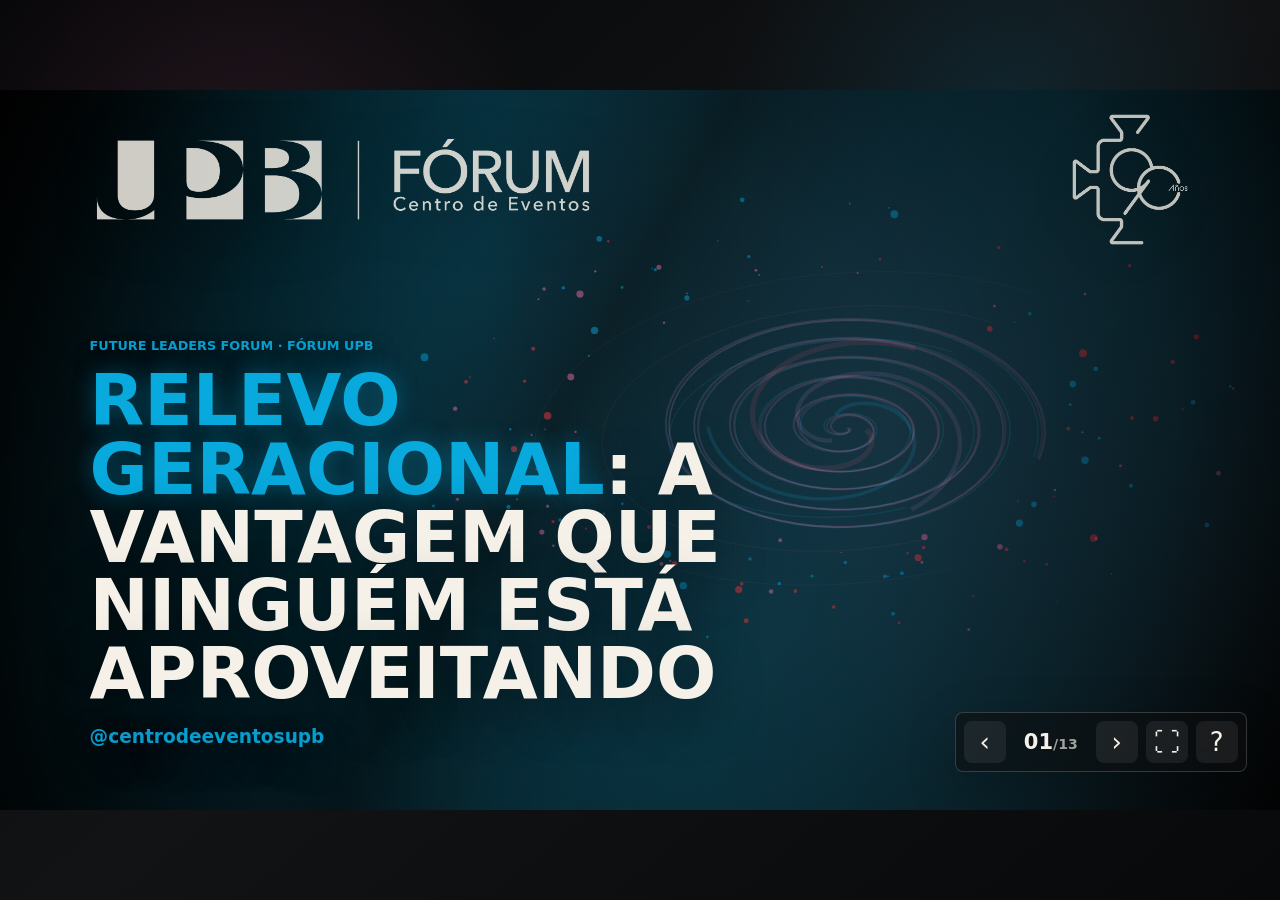
==== index.html @ d28a2081 "Commit inicial" ====
<!doctype html>
<html lang="es">
  <head>
    <meta charset="utf-8" />
    <meta name="viewport" content="width=device-width, initial-scale=1" />
    <title>Fórum UPB | Relevo generacional</title>
    <link rel="stylesheet" href="./styles.css?v=portable-4" />
  </head>
  <body>
    <main class="stage-shell" aria-label="Experiencia TED Talk Fórum UPB">
      <section class="stage" id="stage">
        <canvas id="visual-canvas" aria-hidden="true"></canvas>

        <div class="grain" aria-hidden="true"></div>
        <div class="vignette" aria-hidden="true"></div>

        <div class="brand-lockup" aria-label="UPB Forum y 90 años">
          <img class="brand-logo brand-logo-forum" src="./assets/brand-forum.png" alt="UPB Fórum Centro de Eventos" />
          <span class="brand-divider" aria-hidden="true"></span>
          <img class="brand-logo brand-logo-90" src="./assets/brand-90.png" alt="90 años" />
        </div>

        <section class="copy-layer" aria-live="polite">
          <p class="eyebrow" id="moment-kicker">Future Leaders Forum · Fórum UPB</p>
          <h1 id="moment-title"></h1>
          <p class="subtitle" id="moment-subtitle"></p>
        </section>

        <figure class="moment-asset" id="moment-asset" aria-hidden="true">
          <img id="moment-image" alt="" />
        </figure>

        <aside class="qr-layer" id="qr-layer" aria-label="Enlaces de cierre">
          <a class="qr-block" id="qr-memory-link" href="#" target="_blank" rel="noopener noreferrer">
            <div class="qr-code" id="qr-memory" aria-hidden="true"></div>
            <span id="qr-memory-label">Memorias</span>
          </a>
          <a class="qr-block" id="qr-social-link" href="#" target="_blank" rel="noopener noreferrer">
            <div class="qr-code" id="qr-social" aria-hidden="true"></div>
            <span id="qr-social-label">@centrodeeventosupb</span>
          </a>
        </aside>

        <nav class="operator-ui" id="operator-ui" aria-label="Controles de operacion">
          <button class="icon-button" id="prev-button" type="button" aria-label="Momento anterior" title="Anterior">
            <span aria-hidden="true">‹</span>
          </button>
          <div class="counter" aria-label="Momento actual">
            <span id="moment-number">01</span>
            <span>/</span>
            <span id="moment-total">13</span>
          </div>
          <button class="icon-button" id="next-button" type="button" aria-label="Siguiente momento" title="Siguiente">
            <span aria-hidden="true">›</span>
          </button>
          <button class="icon-button" id="fullscreen-button" type="button" aria-label="Pantalla completa" title="Pantalla completa">
            <span aria-hidden="true">⛶</span>
          </button>
          <button class="icon-button" id="help-button" type="button" aria-label="Mostrar ayuda" title="Ayuda">
            <span aria-hidden="true">?</span>
          </button>
        </nav>

        <div class="help-panel" id="help-panel">
          <span>Espacio / → avanzar</span>
          <span>← volver</span>
          <span>F fullscreen</span>
          <span>H ayuda</span>
          <span>R reiniciar</span>
          <div class="mobile-counter" aria-label="Momento actual en móvil">
            <span id="mobile-moment-number">01</span>
            <span>/</span>
            <span id="mobile-moment-total">13</span>
          </div>
          <button class="mobile-action-button" id="reset-button" type="button" aria-label="Reiniciar experiencia">Reiniciar</button>
          <button class="mobile-action-button" id="end-button" type="button" aria-label="Ir al cierre">Final</button>
          <button class="mobile-action-button" id="mobile-fullscreen-button" type="button" aria-label="Pantalla completa">Fullscreen</button>
          <div class="language-switch" aria-label="Idioma">
            <button type="button" data-language="es">ES</button>
            <button type="button" data-language="pt">PT</button>
          </div>
        </div>
      </section>
    </main>

    <script src="./config.js?v=portable-4"></script>
    <script src="./moments.js?v=portable-4"></script>
    <script src="./visualSystem.js?v=portable-4"></script>
    <script src="./main.js?v=portable-4"></script>
  </body>
</html>
---- styles.css ----
@font-face {
  font-family: "Forum Inter";
  font-style: normal;
  font-weight: 500 800;
  font-display: swap;
  src: url("./assets/fonts/Inter-Latin.woff2") format("woff2");
}

:root {
  color-scheme: dark;
  --ink: #f6f1e8;
  --muted: rgba(246, 241, 232, 0.64);
  --quiet: rgba(246, 241, 232, 0.38);
  --panel: rgba(13, 15, 17, 0.58);
  --stroke: rgba(246, 241, 232, 0.18);
  --shadow: rgba(0, 0, 0, 0.48);
  --accent: #08a9dd;
  --accent-2: #f7353f;
  --accent-3: #e96daa;
  font-family:
    "Forum Inter", Inter, ui-sans-serif, system-ui, -apple-system, BlinkMacSystemFont, "Segoe UI",
    sans-serif;
  text-rendering: optimizeLegibility;
}

* {
  box-sizing: border-box;
}

html,
body {
  width: 100%;
  min-height: 100%;
  margin: 0;
  overflow: hidden;
  background: #060707;
}

button {
  font: inherit;
}

.stage-shell {
  display: grid;
  width: 100vw;
  height: 100svh;
  place-items: center;
  background:
    radial-gradient(circle at 18% 18%, rgba(233, 109, 170, 0.11), transparent 24%),
    radial-gradient(circle at 78% 12%, rgba(8, 169, 221, 0.12), transparent 22%),
    linear-gradient(140deg, #050607, #121315 48%, #07090a);
}

.stage {
  position: relative;
  width: min(100vw, calc(100svh * 16 / 9));
  height: min(100svh, calc(100vw * 9 / 16));
  overflow: hidden;
  background: #070808;
  isolation: isolate;
}

#visual-canvas {
  position: absolute;
  inset: 0;
  z-index: 0;
  width: 100%;
  height: 100%;
}

.stage.has-background-asset #visual-canvas {
  z-index: 2;
  opacity: 0.74;
  mix-blend-mode: screen;
}

.grain {
  position: absolute;
  inset: 0;
  z-index: 1;
  pointer-events: none;
  background-image:
    linear-gradient(rgba(255, 255, 255, 0.035) 1px, transparent 1px),
    linear-gradient(90deg, rgba(255, 255, 255, 0.025) 1px, transparent 1px);
  background-size: 3px 3px, 5px 5px;
  mix-blend-mode: soft-light;
  opacity: 0.42;
}

.stage.has-background-asset .grain {
  z-index: 3;
  opacity: 0.18;
}

.vignette {
  position: absolute;
  inset: 0;
  z-index: 2;
  pointer-events: none;
  background:
    radial-gradient(circle at 50% 48%, transparent 34%, rgba(0, 0, 0, 0.28) 72%, rgba(0, 0, 0, 0.76)),
    linear-gradient(90deg, rgba(0, 0, 0, 0.64), transparent 38%, rgba(0, 0, 0, 0.26));
}

.stage.has-background-asset .vignette {
  z-index: 3;
  background:
    radial-gradient(circle at 64% 44%, transparent 20%, rgba(0, 0, 0, 0.1) 56%, rgba(0, 0, 0, 0.46)),
    linear-gradient(90deg, rgba(0, 0, 0, 0.66), transparent 48%, rgba(0, 0, 0, 0.12));
}

.copy-layer {
  position: absolute;
  z-index: 3;
  left: clamp(36px, 7vw, 108px);
  bottom: clamp(72px, 12vh, 136px);
  width: min(76%, 1040px);
  color: var(--ink);
  text-shadow: 0 16px 52px var(--shadow);
  transition:
    opacity 260ms ease;
}

.copy-layer.is-changing {
  opacity: 0;
}

.stage.is-title-moment .copy-layer {
  bottom: clamp(36px, 6.2vh, 64px);
  width: min(68%, 900px);
}

.stage.is-title-moment .eyebrow {
  display: block;
  max-width: 100%;
  margin-bottom: clamp(12px, 1.6vh, 18px);
  color: rgba(8, 169, 221, 0.92);
  font-size: clamp(11px, 1vw, 15px);
}

.stage.is-title-moment h1 {
  max-width: 13.8ch;
  font-size: clamp(40px, 5.55vw, 92px);
  line-height: 0.96;
}

.stage.is-title-moment .subtitle {
  display: block;
  margin-top: clamp(14px, 2vh, 22px);
  color: rgba(8, 169, 221, 0.92);
  font-size: clamp(15px, 1.45vw, 22px);
  font-weight: 760;
}

.eyebrow {
  margin: 0 0 18px;
  color: var(--accent);
  font-size: clamp(12px, 1.15vw, 17px);
  font-weight: 750;
  letter-spacing: 0;
  text-transform: uppercase;
}

h1 {
  max-width: 13.6ch;
  margin: 0;
  color: var(--ink);
  font-size: clamp(42px, 6.5vw, 116px);
  font-weight: 790;
  line-height: 0.94;
  letter-spacing: 0;
  text-wrap: balance;
}

.title-highlight {
  color: var(--highlight-color);
  text-shadow: 0 0 22px var(--highlight-glow);
}

.title-highlight--cyan {
  --highlight-color: #08a9dd;
  --highlight-glow: rgba(8, 169, 221, 0.36);
}

.title-highlight--red {
  --highlight-color: #f7353f;
  --highlight-glow: rgba(247, 53, 63, 0.34);
}

.title-highlight--magenta {
  --highlight-color: #e96daa;
  --highlight-glow: rgba(233, 109, 170, 0.34);
}

.copy-layer.is-long h1 {
  max-width: 16.8ch;
  font-size: clamp(36px, 5.2vw, 92px);
  line-height: 0.98;
}

.copy-layer.is-very-long h1 {
  max-width: 19.4ch;
  font-size: clamp(32px, 4.35vw, 74px);
  line-height: 1.02;
}

.copy-layer.has-asset {
  width: min(48%, 620px);
}

.copy-layer.has-asset h1 {
  max-width: 10.8ch;
  font-size: clamp(42px, 5.8vw, 92px);
}

.copy-layer.has-background-asset {
  z-index: 4;
  width: min(62%, 800px);
}

.copy-layer.has-background-asset h1 {
  max-width: 12.8ch;
  font-size: clamp(48px, 6.2vw, 104px);
}

.copy-layer.has-background-asset.is-long h1,
.copy-layer.has-background-asset.is-very-long h1 {
  max-width: 18.6ch;
  font-size: clamp(34px, 4.55vw, 72px);
  line-height: 1.02;
}

.stage[data-moment="nuevas-rutas"] .copy-layer.has-background-asset h1 {
  max-width: 18.8ch;
  font-size: clamp(34px, 4.45vw, 68px);
  line-height: 1.03;
}

.copy-layer.is-qr {
  width: min(44%, 560px);
}

.copy-layer.is-qr h1 {
  max-width: 10.2ch;
  font-size: clamp(42px, 4.8vw, 76px);
  line-height: 0.98;
}

.copy-layer.is-qr h1 a {
  color: inherit;
  text-decoration: none;
}

.subtitle {
  max-width: 760px;
  min-height: 1.5em;
  margin: 22px 0 0;
  color: var(--muted);
  font-size: clamp(16px, 1.7vw, 27px);
  font-weight: 520;
  line-height: 1.22;
}

.subtitle:empty {
  display: none;
}

.brand-lockup {
  position: absolute;
  top: clamp(14px, 2.4vh, 28px);
  left: clamp(36px, 7vw, 108px);
  right: clamp(36px, 7vw, 108px);
  z-index: 4;
  display: flex;
  align-items: center;
  justify-content: space-between;
  gap: clamp(18px, 3vw, 44px);
  width: auto;
  opacity: 0.66;
  pointer-events: none;
  transform: translateY(0);
  transition:
    opacity 700ms ease,
    transform 900ms cubic-bezier(0.2, 0.9, 0.2, 1);
}

.stage.is-title-moment .brand-lockup {
  opacity: 0.84;
  transform: translateY(0);
}

.stage.is-closing-moment .brand-lockup {
  opacity: 0.8;
}

.brand-logo {
  display: block;
  width: auto;
  height: auto;
  object-fit: contain;
  filter: drop-shadow(0 12px 32px rgba(0, 0, 0, 0.42));
}

.brand-logo-forum {
  max-width: min(31vw, 420px);
  max-height: clamp(46px, 8.6vh, 112px);
}

.brand-logo-90 {
  max-width: min(14vw, 184px);
  max-height: clamp(70px, 11.8vh, 128px);
  opacity: 0.92;
}

.stage.is-title-moment .brand-logo-forum,
.stage.is-closing-moment .brand-logo-forum {
  max-width: min(42vw, 560px);
  max-height: clamp(60px, 10.4vh, 136px);
}

.stage.is-title-moment .brand-logo-90,
.stage.is-closing-moment .brand-logo-90 {
  max-width: min(18vw, 244px);
  max-height: clamp(88px, 15vh, 168px);
}

.brand-divider {
  display: none;
  width: 1px;
  height: clamp(32px, 5.2vh, 56px);
  background: linear-gradient(180deg, transparent, rgba(246, 241, 232, 0.44), transparent);
}

.stage.is-closing-moment .brand-divider {
  height: clamp(32px, 5.2vh, 56px);
}

.moment-asset {
  position: absolute;
  z-index: 2;
  right: clamp(36px, 6vw, 98px);
  top: 50%;
  width: min(42vw, 560px);
  aspect-ratio: 16 / 9;
  margin: 0;
  border: 1px solid rgba(247, 247, 244, 0.14);
  border-radius: 8px;
  overflow: hidden;
  opacity: 0;
  transform: translateY(-50%) scale(0.992);
  box-shadow: 0 30px 90px rgba(0, 0, 0, 0.35);
  pointer-events: none;
  transition:
    opacity 360ms ease,
    transform 420ms ease;
}

.moment-asset::before,
.moment-asset::after {
  position: absolute;
  inset: 0;
  z-index: 1;
  content: "";
  pointer-events: none;
}

.moment-asset::before {
  background:
    linear-gradient(90deg, rgba(5, 6, 7, 0.7), transparent 38%),
    radial-gradient(circle at 75% 30%, rgba(8, 169, 221, 0.2), transparent 34%),
    radial-gradient(circle at 30% 75%, rgba(247, 53, 63, 0.16), transparent 28%);
  mix-blend-mode: multiply;
}

.moment-asset::after {
  border: 1px solid rgba(8, 169, 221, 0.18);
  box-shadow: inset 0 0 80px rgba(5, 6, 7, 0.44);
}

.moment-asset.is-visible {
  opacity: 0.78;
  transform: translateY(-50%) scale(1);
}

.moment-asset.is-background {
  inset: 0;
  z-index: 0;
  width: 100%;
  height: 100%;
  aspect-ratio: auto;
  border: 0;
  border-radius: 0;
  opacity: 0;
  box-shadow: none;
  transform: none;
  transition: opacity 420ms ease;
}

.moment-asset.is-background::before {
  background:
    linear-gradient(90deg, rgba(5, 6, 7, 0.76) 0%, rgba(5, 6, 7, 0.5) 30%, rgba(5, 6, 7, 0.14) 70%, rgba(5, 6, 7, 0.42) 100%),
    radial-gradient(circle at 72% 42%, rgba(8, 169, 221, 0.12), transparent 36%),
    radial-gradient(circle at 28% 72%, rgba(247, 53, 63, 0.1), transparent 34%);
  mix-blend-mode: normal;
}

.moment-asset.is-background::after {
  border: 0;
  box-shadow:
    inset 0 0 130px rgba(5, 6, 7, 0.54),
    inset 0 -150px 160px rgba(5, 6, 7, 0.64);
}

.moment-asset.is-visible.is-background {
  opacity: 0.88;
  transform: none;
}

.moment-asset.is-background img {
  filter: saturate(0.86) contrast(1.08) brightness(0.76);
  object-position: center center;
}

.moment-asset img {
  width: 100%;
  height: 100%;
  object-fit: cover;
  filter: saturate(0.82) contrast(1.08) brightness(0.76);
}

.operator-ui {
  position: absolute;
  right: clamp(18px, 2.6vw, 38px);
  bottom: clamp(18px, 3vw, 38px);
  z-index: 6;
  display: flex;
  align-items: center;
  gap: 8px;
  padding: 8px;
  border: 1px solid var(--stroke);
  border-radius: 8px;
  background: var(--panel);
  box-shadow: 0 16px 50px rgba(0, 0, 0, 0.22);
  backdrop-filter: blur(18px);
  transition:
    opacity 220ms ease,
    transform 220ms ease;
}

.operator-ui.is-hidden,
.help-panel.is-hidden {
  opacity: 0;
  pointer-events: none;
  transform: translateY(8px);
}

.icon-button {
  display: grid;
  width: 42px;
  height: 42px;
  place-items: center;
  border: 1px solid transparent;
  border-radius: 8px;
  color: var(--ink);
  background: rgba(255, 255, 255, 0.07);
  cursor: pointer;
  transition:
    background 160ms ease,
    border-color 160ms ease,
    transform 160ms ease;
}

.icon-button:hover {
  border-color: rgba(246, 241, 232, 0.28);
  background: rgba(255, 255, 255, 0.14);
}

.icon-button:active {
  transform: scale(0.96);
}

.icon-button span {
  display: block;
  font-size: 26px;
  line-height: 1;
}

.counter {
  display: flex;
  align-items: baseline;
  justify-content: center;
  min-width: 74px;
  color: var(--muted);
  font-size: 14px;
  font-weight: 720;
  line-height: 1;
}

#moment-number {
  color: var(--ink);
  font-size: 21px;
}

.help-panel {
  position: absolute;
  top: clamp(18px, 2.8vw, 38px);
  right: clamp(18px, 2.8vw, 38px);
  z-index: 6;
  display: flex;
  flex-wrap: wrap;
  justify-content: flex-end;
  max-width: min(600px, 56vw);
  gap: 8px;
  transition:
    opacity 220ms ease,
    transform 220ms ease;
}

.help-panel span {
  display: inline-flex;
  align-items: center;
  min-height: 31px;
  padding: 0 11px;
  border: 1px solid var(--stroke);
  border-radius: 999px;
  color: var(--muted);
  background: rgba(10, 10, 10, 0.42);
  font-size: 12px;
  font-weight: 680;
  backdrop-filter: blur(14px);
}

.mobile-action-button {
  display: none;
  min-height: 31px;
  padding: 0 14px;
  border: 1px solid var(--stroke);
  border-radius: 999px;
  color: var(--ink);
  background: rgba(10, 10, 10, 0.42);
  font-size: 12px;
  font-weight: 780;
  cursor: pointer;
  backdrop-filter: blur(14px);
}

.mobile-action-button:active {
  transform: scale(0.96);
}

.mobile-counter {
  display: none;
}

.language-switch {
  display: inline-flex;
  align-items: center;
  min-height: 31px;
  padding: 3px;
  border: 1px solid var(--stroke);
  border-radius: 999px;
  background: rgba(10, 10, 10, 0.42);
  backdrop-filter: blur(14px);
}

.language-switch button {
  min-width: 34px;
  height: 24px;
  border: 0;
  border-radius: 999px;
  color: var(--muted);
  background: transparent;
  font-size: 12px;
  font-weight: 780;
  cursor: pointer;
}

.language-switch button.is-active {
  color: #061014;
  background: var(--accent);
}

.qr-layer {
  position: absolute;
  right: clamp(42px, 7vw, 110px);
  bottom: clamp(92px, 14vh, 154px);
  z-index: 4;
  display: grid;
  grid-template-columns: repeat(2, minmax(130px, 1fr));
  gap: 18px;
  width: min(36vw, 430px);
  opacity: 0;
  pointer-events: none;
  transform: translateY(16px);
  transition:
    opacity 540ms ease,
    transform 680ms cubic-bezier(0.2, 0.9, 0.2, 1);
}

.qr-layer.is-visible {
  opacity: 1;
  pointer-events: auto;
  transform: translateY(0);
}

.qr-block {
  display: grid;
  gap: 12px;
  justify-items: center;
  padding: 16px;
  border: 1px solid rgba(246, 241, 232, 0.22);
  border-radius: 8px;
  color: var(--ink);
  text-decoration: none;
  background: rgba(246, 241, 232, 0.08);
  backdrop-filter: blur(20px);
  transition:
    border-color 180ms ease,
    background 180ms ease,
    transform 180ms ease;
}

.qr-block:hover {
  border-color: rgba(8, 169, 221, 0.45);
  background: rgba(246, 241, 232, 0.12);
  transform: translateY(-2px);
}

.qr-block span {
  max-width: 100%;
  color: var(--muted);
  font-size: 13px;
  font-weight: 720;
  text-align: center;
  overflow-wrap: anywhere;
}

.qr-code {
  width: min(12.6vw, 146px);
  min-width: 102px;
  aspect-ratio: 1;
  border: 8px solid #f6f1e8;
  border-radius: 4px;
  background: #f6f1e8;
}

@media (max-aspect-ratio: 1 / 1) {
  .stage {
    width: 100vw;
    height: 100svh;
  }

  .copy-layer {
    left: 28px;
    right: 28px;
    bottom: 118px;
    width: auto;
  }

  .stage.is-title-moment .copy-layer {
    bottom: 92px;
    width: auto;
  }

  .stage.is-title-moment h1 {
    max-width: 13.6ch;
    font-size: clamp(26px, 8vw, 36px);
    line-height: 0.98;
  }

  .stage.is-title-moment .subtitle {
    font-size: clamp(14px, 3.8vw, 18px);
  }

  .brand-lockup {
    top: 18px;
    left: 28px;
    right: 28px;
    gap: 18px;
    opacity: 0.7;
  }

  .brand-logo-forum {
    max-width: 56vw;
    max-height: 48px;
  }

  .brand-logo-90 {
    max-width: 28vw;
    max-height: 76px;
  }

  .brand-divider {
    height: 34px;
  }

  .stage.is-closing-moment .brand-lockup {
    opacity: 0.7;
  }

  .stage.is-title-moment .brand-logo-forum,
  .stage.is-closing-moment .brand-logo-forum {
    max-width: 64vw;
    max-height: 56px;
  }

  .stage.is-title-moment .brand-logo-90,
  .stage.is-closing-moment .brand-logo-90 {
    max-width: 31vw;
    max-height: 88px;
  }

  .stage.is-closing-moment .brand-divider {
    height: 30px;
  }

  h1 {
    max-width: 12.8ch;
    font-size: clamp(31px, 8.4vw, 46px);
    overflow-wrap: normal;
    word-break: normal;
    hyphens: none;
  }

  .copy-layer.is-long h1 {
    max-width: 15.8ch;
    font-size: clamp(25px, 6.7vw, 34px);
    line-height: 1.04;
  }

  .copy-layer.is-very-long h1 {
    max-width: 17.4ch;
    font-size: clamp(21px, 5.55vw, 29px);
    line-height: 1.08;
  }

  .stage[data-moment="nuevas-rutas"] .copy-layer h1,
  .stage[data-moment="nuevas-rutas"] .copy-layer.is-long h1,
  .stage[data-moment="nuevas-rutas"] .copy-layer.is-very-long h1 {
    max-width: 15.4ch;
    font-size: clamp(18px, 4.8vw, 28px);
    line-height: 1.06;
  }

  .copy-layer.has-background-asset h1 {
    max-width: 14.8ch;
    font-size: clamp(28px, 7.2vw, 39px);
  }

  .copy-layer.has-background-asset.is-long h1,
  .copy-layer.has-background-asset.is-very-long h1 {
    max-width: 17.2ch;
    font-size: clamp(21px, 5.65vw, 30px);
    line-height: 1.08;
  }

  .subtitle {
    font-size: clamp(15px, 4vw, 22px);
  }

  .copy-layer.is-qr {
    width: auto;
  }

  .copy-layer.is-qr h1 {
    max-width: none;
    font-size: clamp(21px, 5.8vw, 32px);
    overflow-wrap: normal;
    white-space: nowrap;
    word-break: keep-all;
  }

  .copy-layer.is-qr h1 a {
    display: inline-block;
    max-width: calc(100vw - 56px);
    overflow: hidden;
    text-overflow: clip;
    white-space: nowrap;
  }

  .operator-ui {
    display: none;
  }

  .help-panel {
    top: auto;
    left: 14px;
    right: 14px;
    bottom: max(18px, env(safe-area-inset-bottom));
    max-width: none;
    justify-content: center;
    gap: 8px;
    opacity: 1;
    pointer-events: auto;
    transform: none;
  }

  .help-panel.is-hidden {
    opacity: 1;
    pointer-events: auto;
    transform: none;
  }

  .help-panel > span {
    display: none;
  }

  .mobile-counter {
    display: inline-flex;
    align-items: center;
    justify-content: center;
    gap: 2px;
    flex: 0 0 auto;
    min-height: 34px;
    min-width: 40px;
    padding: 0 2px 0 0;
    border: 0;
    border-radius: 0;
    color: rgba(246, 241, 232, 0.58);
    background: transparent;
    font-size: 12px;
    font-weight: 760;
    line-height: 1;
    white-space: nowrap;
    backdrop-filter: none;
  }

  .mobile-counter span {
    display: inline;
    min-height: 0;
    padding: 0;
    border: 0;
    border-radius: 0;
    color: inherit;
    background: transparent;
    font-size: inherit;
    font-weight: inherit;
    backdrop-filter: none;
  }

  #mobile-moment-number {
    color: var(--ink);
    font-size: 12px;
  }

  .mobile-action-button {
    display: inline-flex;
    align-items: center;
    justify-content: center;
    min-height: 34px;
    padding: 0 10px;
    font-size: 11px;
  }

  .qr-layer {
    display: none;
  }

  .qr-code {
    display: none;
  }

  .moment-asset {
    top: 34%;
    right: 24px;
    left: 24px;
    width: auto;
    opacity: 0;
  }

  .moment-asset.is-visible {
    opacity: 0.46;
  }
}
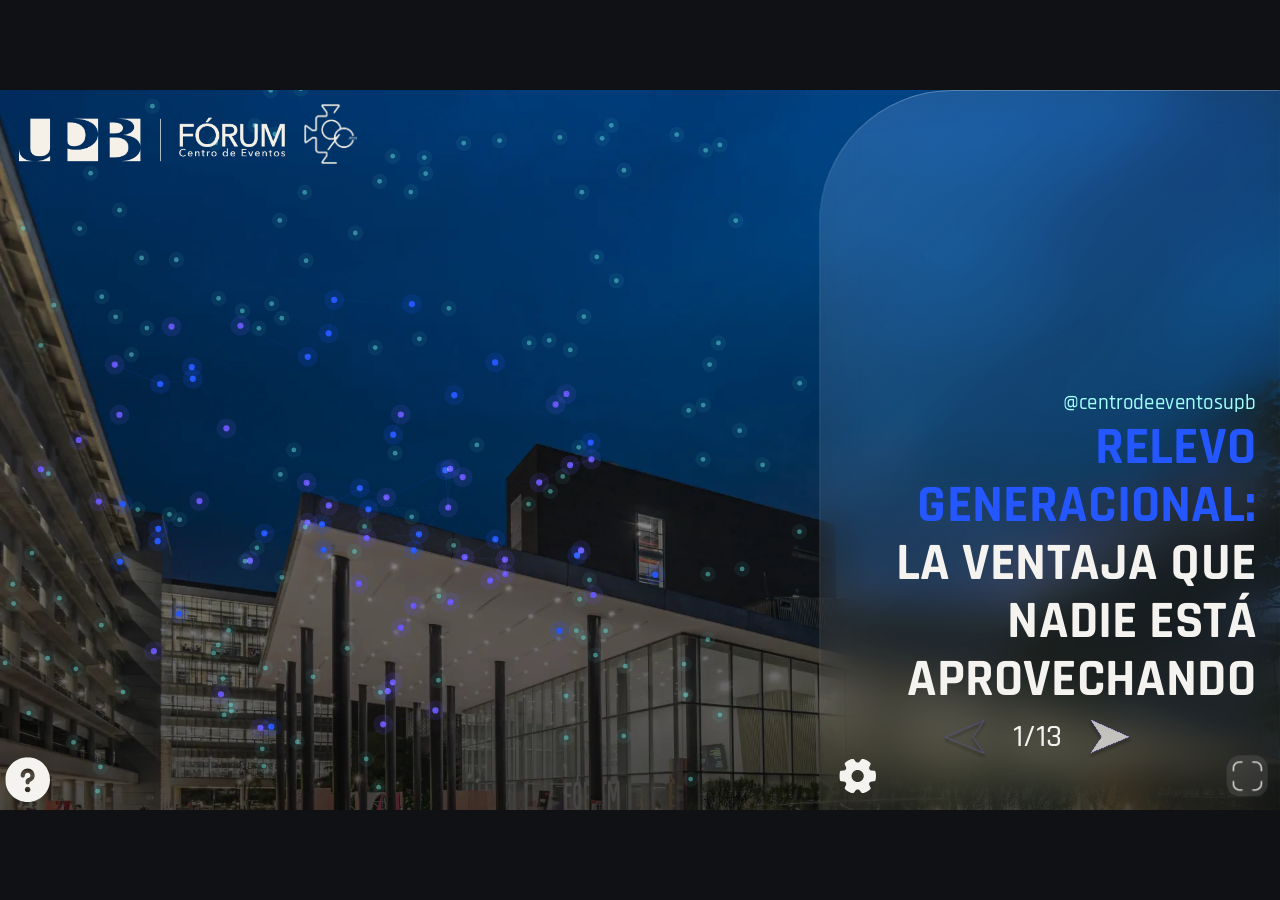
==== commit 7d294cf7: "punto_1" ====
--- a/index.html
+++ b/index.html
@@ -4,88 +4,75 @@
     <meta charset="utf-8" />
     <meta name="viewport" content="width=device-width, initial-scale=1" />
     <title>Fórum UPB | Relevo generacional</title>
-    <link rel="stylesheet" href="./styles.css?v=portable-4" />
+    <link rel="preconnect" href="https://fonts.googleapis.com" />
+    <link rel="preconnect" href="https://fonts.gstatic.com" crossorigin />
+    <link href="https://fonts.googleapis.com/css2?family=Rajdhani:wght@500;700&display=swap" rel="stylesheet" />
+    <link rel="stylesheet" href="./styles.css" />
   </head>
   <body>
-    <main class="stage-shell" aria-label="Experiencia TED Talk Fórum UPB">
-      <section class="stage" id="stage">
-        <canvas id="visual-canvas" aria-hidden="true"></canvas>
+    <main class="viewport" aria-label="Presentación Relevo generacional · Fórum UPB">
+      <div class="stage" id="stage">
+        <div class="bg-layer" id="bg-layer" aria-hidden="true"></div>
+        <canvas class="particles" id="particles" aria-hidden="true"></canvas>
 
-        <div class="grain" aria-hidden="true"></div>
-        <div class="vignette" aria-hidden="true"></div>
-
-        <div class="brand-lockup" aria-label="UPB Forum y 90 años">
-          <img class="brand-logo brand-logo-forum" src="./assets/brand-forum.png" alt="UPB Fórum Centro de Eventos" />
-          <span class="brand-divider" aria-hidden="true"></span>
-          <img class="brand-logo brand-logo-90" src="./assets/brand-90.png" alt="90 años" />
+        <div class="panels" id="panels" aria-hidden="true">
+          <div class="glass"></div>
+          <div class="glass"></div>
+          <div class="glass"></div>
         </div>
 
-        <section class="copy-layer" aria-live="polite">
-          <p class="eyebrow" id="moment-kicker">Future Leaders Forum · Fórum UPB</p>
-          <h1 id="moment-title"></h1>
-          <p class="subtitle" id="moment-subtitle"></p>
-        </section>
+        <section class="copy" id="copy" aria-live="polite"></section>
 
-        <figure class="moment-asset" id="moment-asset" aria-hidden="true">
-          <img id="moment-image" alt="" />
-        </figure>
+        <img class="brand brand-forum" id="brand-forum" src="./assets/brand-forum.png" alt="UPB Fórum Centro de Eventos" />
+        <img class="brand brand-ninety" id="brand-ninety" src="./assets/brand-90.png" alt="UPB 90 años" />
 
-        <aside class="qr-layer" id="qr-layer" aria-label="Enlaces de cierre">
-          <a class="qr-block" id="qr-memory-link" href="#" target="_blank" rel="noopener noreferrer">
-            <div class="qr-code" id="qr-memory" aria-hidden="true"></div>
-            <span id="qr-memory-label">Memorias</span>
-          </a>
-          <a class="qr-block" id="qr-social-link" href="#" target="_blank" rel="noopener noreferrer">
-            <div class="qr-code" id="qr-social" aria-hidden="true"></div>
-            <span id="qr-social-label">@centrodeeventosupb</span>
-          </a>
-        </aside>
-
-        <nav class="operator-ui" id="operator-ui" aria-label="Controles de operacion">
-          <button class="icon-button" id="prev-button" type="button" aria-label="Momento anterior" title="Anterior">
-            <span aria-hidden="true">‹</span>
-          </button>
-          <div class="counter" aria-label="Momento actual">
-            <span id="moment-number">01</span>
-            <span>/</span>
-            <span id="moment-total">13</span>
-          </div>
-          <button class="icon-button" id="next-button" type="button" aria-label="Siguiente momento" title="Siguiente">
-            <span aria-hidden="true">›</span>
-          </button>
-          <button class="icon-button" id="fullscreen-button" type="button" aria-label="Pantalla completa" title="Pantalla completa">
-            <span aria-hidden="true">⛶</span>
-          </button>
-          <button class="icon-button" id="help-button" type="button" aria-label="Mostrar ayuda" title="Ayuda">
-            <span aria-hidden="true">?</span>
-          </button>
-        </nav>
-
-        <div class="help-panel" id="help-panel">
-          <span>Espacio / → avanzar</span>
-          <span>← volver</span>
-          <span>F fullscreen</span>
-          <span>H ayuda</span>
-          <span>R reiniciar</span>
-          <div class="mobile-counter" aria-label="Momento actual en móvil">
-            <span id="mobile-moment-number">01</span>
-            <span>/</span>
-            <span id="mobile-moment-total">13</span>
-          </div>
-          <button class="mobile-action-button" id="reset-button" type="button" aria-label="Reiniciar experiencia">Reiniciar</button>
-          <button class="mobile-action-button" id="end-button" type="button" aria-label="Ir al cierre">Final</button>
-          <button class="mobile-action-button" id="mobile-fullscreen-button" type="button" aria-label="Pantalla completa">Fullscreen</button>
-          <div class="language-switch" aria-label="Idioma">
-            <button type="button" data-language="es">ES</button>
-            <button type="button" data-language="pt">PT</button>
+        <div class="nav-arrows" id="nav-arrows">
+          <div class="nav-arrows__row">
+            <button class="arrow arrow--prev" id="prev" type="button" aria-label="Diapositiva anterior">
+              <img src="./assets/icons/arrow-left.svg" alt="" />
+            </button>
+            <span class="counter" id="counter">1/13</span>
+            <button class="arrow arrow--next" id="next" type="button" aria-label="Diapositiva siguiente">
+              <img src="./assets/icons/arrow-right.svg" alt="" />
+            </button>
           </div>
         </div>
-      </section>
+
+        <div class="lang-toggle" id="lang-toggle">
+          <button class="lang-toggle__gear" id="gear" type="button" aria-label="Idioma" aria-expanded="false">
+            <img class="gear-closed" src="./assets/icons/gear-closed.svg" alt="" />
+            <img class="gear-open" src="./assets/icons/gear-open-vector.svg" alt="" />
+          </button>
+          <div class="lang-toggle__pill">
+            <span class="lang-toggle__highlight"></span>
+            <button type="button" data-lang="es">Esp</button>
+            <button type="button" data-lang="pt">Por</button>
+          </div>
+        </div>
+
+        <button class="fullscreen" id="fullscreen" type="button" aria-label="Pantalla completa">
+          <img src="./assets/icons/fullscreen.svg" alt="" />
+        </button>
+
+        <p class="notice" id="notice" role="status"></p>
+
+        <div class="help" id="help">
+          <button class="help__button" id="help-button" type="button" aria-label="Ayuda" aria-expanded="false">
+            <img src="./assets/icons/help-open-vector.svg" alt="" />
+          </button>
+          <div class="help__pill">
+            <span class="help__chip help__chip--wide"></span>
+            <span class="help__chip"></span>
+            <span class="help__chip"></span>
+            <span class="help__chip"></span>
+          </div>
+        </div>
+      </div>
     </main>
 
-    <script src="./config.js?v=portable-4"></script>
-    <script src="./moments.js?v=portable-4"></script>
-    <script src="./visualSystem.js?v=portable-4"></script>
-    <script src="./main.js?v=portable-4"></script>
+    <script src="./config.js"></script>
+    <script src="./slides.js"></script>
+    <script src="./particles.js"></script>
+    <script src="./main.js"></script>
   </body>
 </html>
--- a/styles.css
+++ b/styles.css
@@ -1,26 +1,8 @@
-@font-face {
-  font-family: "Forum Inter";
-  font-style: normal;
-  font-weight: 500 800;
-  font-display: swap;
-  src: url("./assets/fonts/Inter-Latin.woff2") format("woff2");
-}
-
 :root {
-  color-scheme: dark;
-  --ink: #f6f1e8;
-  --muted: rgba(246, 241, 232, 0.64);
-  --quiet: rgba(246, 241, 232, 0.38);
-  --panel: rgba(13, 15, 17, 0.58);
-  --stroke: rgba(246, 241, 232, 0.18);
-  --shadow: rgba(0, 0, 0, 0.48);
-  --accent: #08a9dd;
-  --accent-2: #f7353f;
-  --accent-3: #e96daa;
-  font-family:
-    "Forum Inter", Inter, ui-sans-serif, system-ui, -apple-system, BlinkMacSystemFont, "Segoe UI",
-    sans-serif;
-  text-rendering: optimizeLegibility;
+  --ink: #f4f3ef;
+  --base: #101114;
+  --font: "Rajdhani", "Arial Narrow", "Segoe UI", sans-serif;
+  --move: 0.9s cubic-bezier(0.65, 0, 0.35, 1);
 }
 
 * {
@@ -29,846 +11,525 @@
 
 html,
 body {
-  width: 100%;
-  min-height: 100%;
   margin: 0;
+  height: 100%;
+  background: var(--base);
   overflow: hidden;
-  background: #060707;
+}
+
+body {
+  font-family: var(--font);
+  color: var(--ink);
+  -webkit-font-smoothing: antialiased;
 }
 
 button {
   font: inherit;
-}
-
-.stage-shell {
-  display: grid;
-  width: 100vw;
-  height: 100svh;
-  place-items: center;
-  background:
-    radial-gradient(circle at 18% 18%, rgba(233, 109, 170, 0.11), transparent 24%),
-    radial-gradient(circle at 78% 12%, rgba(8, 169, 221, 0.12), transparent 22%),
-    linear-gradient(140deg, #050607, #121315 48%, #07090a);
+  color: inherit;
+  background: none;
+  border: 0;
+  padding: 0;
+  cursor: pointer;
+}
+
+button:focus-visible {
+  outline: 2px solid #65e6e2;
+  outline-offset: 4px;
+  border-radius: 12px;
+}
+
+/* ---------- Escenario 1920 × 1080 escalado a la pantalla ---------- */
+
+.viewport {
+  position: fixed;
+  inset: 0;
+  overflow: hidden;
 }
 
 .stage {
-  position: relative;
-  width: min(100vw, calc(100svh * 16 / 9));
-  height: min(100svh, calc(100vw * 9 / 16));
+  position: absolute;
+  left: 50%;
+  top: 50%;
+  width: 1920px;
+  height: 1080px;
+  transform: translate(-50%, -50%) scale(var(--scale, 1));
+  transform-origin: center;
   overflow: hidden;
-  background: #070808;
-  isolation: isolate;
-}
-
-#visual-canvas {
+  background: var(--base);
+}
+
+.bg-layer,
+.bg-layer > div {
+  position: absolute;
+  inset: 0;
+}
+
+.bg-layer > div {
+  background-size: cover;
+  background-position: center;
+  opacity: 0;
+  transition: opacity var(--move);
+}
+
+.bg-layer > div.is-visible {
+  opacity: 1;
+}
+
+.particles {
   position: absolute;
   inset: 0;
   z-index: 0;
-  width: 100%;
-  height: 100%;
-}
-
-.stage.has-background-asset #visual-canvas {
+  width: 1920px;
+  height: 1080px;
+  pointer-events: none;
+}
+
+/* Diapositivas donde las partículas pasan por encima del vidrio (sin tapar textos ni controles) */
+.stage.particles-front .particles {
   z-index: 2;
-  opacity: 0.74;
-  mix-blend-mode: screen;
-}
-
-.grain {
+}
+
+/* ---------- Paneles de vidrio (efecto Glass de Figma) ---------- */
+
+.panels {
   position: absolute;
   inset: 0;
   z-index: 1;
   pointer-events: none;
-  background-image:
-    linear-gradient(rgba(255, 255, 255, 0.035) 1px, transparent 1px),
-    linear-gradient(90deg, rgba(255, 255, 255, 0.025) 1px, transparent 1px);
-  background-size: 3px 3px, 5px 5px;
-  mix-blend-mode: soft-light;
-  opacity: 0.42;
-}
-
-.stage.has-background-asset .grain {
+}
+
+.copy,
+.brand,
+.nav-arrows,
+.lang-toggle,
+.fullscreen,
+.notice,
+.help {
   z-index: 3;
-  opacity: 0.18;
-}
-
-.vignette {
-  position: absolute;
-  inset: 0;
-  z-index: 2;
-  pointer-events: none;
-  background:
-    radial-gradient(circle at 50% 48%, transparent 34%, rgba(0, 0, 0, 0.28) 72%, rgba(0, 0, 0, 0.76)),
-    linear-gradient(90deg, rgba(0, 0, 0, 0.64), transparent 38%, rgba(0, 0, 0, 0.26));
-}
-
-.stage.has-background-asset .vignette {
-  z-index: 3;
-  background:
-    radial-gradient(circle at 64% 44%, transparent 20%, rgba(0, 0, 0, 0.1) 56%, rgba(0, 0, 0, 0.46)),
-    linear-gradient(90deg, rgba(0, 0, 0, 0.66), transparent 48%, rgba(0, 0, 0, 0.12));
-}
-
-.copy-layer {
-  position: absolute;
-  z-index: 3;
-  left: clamp(36px, 7vw, 108px);
-  bottom: clamp(72px, 12vh, 136px);
-  width: min(76%, 1040px);
+}
+
+.glass {
+  position: absolute;
+  left: 0;
+  top: 0;
+  width: 0;
+  height: 0;
+  opacity: 0;
+  background: rgba(244, 243, 239, 0.06);
+  backdrop-filter: blur(var(--blur, 36px)) saturate(112%) brightness(1.05);
+  -webkit-backdrop-filter: blur(var(--blur, 36px)) saturate(112%) brightness(1.05);
+  box-shadow:
+    inset 0 1.5px 0 rgba(255, 255, 255, 0.2),
+    inset 0 0 0 1px rgba(255, 255, 255, 0.1);
+  transition:
+    left var(--move),
+    top var(--move),
+    width var(--move),
+    height var(--move),
+    border-radius var(--move),
+    opacity 0.6s ease;
+}
+
+.glass::before {
+  content: "";
+  position: absolute;
+  inset: 0;
+  border-radius: inherit;
+  background: linear-gradient(135deg, rgba(255, 255, 255, 0.08), rgba(255, 255, 255, 0) 45%);
+  pointer-events: none;
+}
+
+.glass.is-visible {
+  opacity: 1;
+}
+
+/* ---------- Textos ---------- */
+
+.copy {
+  position: absolute;
+  inset: 0;
+  pointer-events: none;
+}
+
+.copy-set {
+  position: absolute;
+  inset: 0;
+  opacity: 0;
+  transform: translateY(14px);
+  transition:
+    opacity 0.55s ease,
+    transform 0.7s cubic-bezier(0.2, 0.7, 0.2, 1);
+}
+
+.copy-set.is-visible {
+  opacity: 1;
+  transform: none;
+  transition-delay: 0.28s;
+}
+
+.copy-set.is-leaving {
+  opacity: 0;
+  transform: translateY(-8px);
+  transition-duration: 0.3s;
+  transition-delay: 0s;
+}
+
+.t {
+  position: absolute;
+  margin: 0;
+  font-weight: 700;
+  line-height: 1.09;
   color: var(--ink);
-  text-shadow: 0 16px 52px var(--shadow);
-  transition:
-    opacity 260ms ease;
-}
-
-.copy-layer.is-changing {
-  opacity: 0;
-}
-
-.stage.is-title-moment .copy-layer {
-  bottom: clamp(36px, 6.2vh, 64px);
-  width: min(68%, 900px);
-}
-
-.stage.is-title-moment .eyebrow {
-  display: block;
-  max-width: 100%;
-  margin-bottom: clamp(12px, 1.6vh, 18px);
-  color: rgba(8, 169, 221, 0.92);
-  font-size: clamp(11px, 1vw, 15px);
-}
-
-.stage.is-title-moment h1 {
-  max-width: 13.8ch;
-  font-size: clamp(40px, 5.55vw, 92px);
-  line-height: 0.96;
-}
-
-.stage.is-title-moment .subtitle {
-  display: block;
-  margin-top: clamp(14px, 2vh, 22px);
-  color: rgba(8, 169, 221, 0.92);
-  font-size: clamp(15px, 1.45vw, 22px);
-  font-weight: 760;
-}
-
-.eyebrow {
-  margin: 0 0 18px;
-  color: var(--accent);
-  font-size: clamp(12px, 1.15vw, 17px);
-  font-weight: 750;
-  letter-spacing: 0;
-  text-transform: uppercase;
-}
-
-h1 {
-  max-width: 13.6ch;
-  margin: 0;
-  color: var(--ink);
-  font-size: clamp(42px, 6.5vw, 116px);
-  font-weight: 790;
-  line-height: 0.94;
-  letter-spacing: 0;
-  text-wrap: balance;
-}
-
-.title-highlight {
-  color: var(--highlight-color);
-  text-shadow: 0 0 22px var(--highlight-glow);
-}
-
-.title-highlight--cyan {
-  --highlight-color: #08a9dd;
-  --highlight-glow: rgba(8, 169, 221, 0.36);
-}
-
-.title-highlight--red {
-  --highlight-color: #f7353f;
-  --highlight-glow: rgba(247, 53, 63, 0.34);
-}
-
-.title-highlight--magenta {
-  --highlight-color: #e96daa;
-  --highlight-glow: rgba(233, 109, 170, 0.34);
-}
-
-.copy-layer.is-long h1 {
-  max-width: 16.8ch;
-  font-size: clamp(36px, 5.2vw, 92px);
-  line-height: 0.98;
-}
-
-.copy-layer.is-very-long h1 {
-  max-width: 19.4ch;
-  font-size: clamp(32px, 4.35vw, 74px);
-  line-height: 1.02;
-}
-
-.copy-layer.has-asset {
-  width: min(48%, 620px);
-}
-
-.copy-layer.has-asset h1 {
-  max-width: 10.8ch;
-  font-size: clamp(42px, 5.8vw, 92px);
-}
-
-.copy-layer.has-background-asset {
-  z-index: 4;
-  width: min(62%, 800px);
-}
-
-.copy-layer.has-background-asset h1 {
-  max-width: 12.8ch;
-  font-size: clamp(48px, 6.2vw, 104px);
-}
-
-.copy-layer.has-background-asset.is-long h1,
-.copy-layer.has-background-asset.is-very-long h1 {
-  max-width: 18.6ch;
-  font-size: clamp(34px, 4.55vw, 72px);
-  line-height: 1.02;
-}
-
-.stage[data-moment="nuevas-rutas"] .copy-layer.has-background-asset h1 {
-  max-width: 18.8ch;
-  font-size: clamp(34px, 4.45vw, 68px);
-  line-height: 1.03;
-}
-
-.copy-layer.is-qr {
-  width: min(44%, 560px);
-}
-
-.copy-layer.is-qr h1 {
-  max-width: 10.2ch;
-  font-size: clamp(42px, 4.8vw, 76px);
-  line-height: 0.98;
-}
-
-.copy-layer.is-qr h1 a {
+  overflow-wrap: break-word;
+}
+
+.t--center {
+  text-align: center;
+  transform: translateX(-50%);
+}
+
+.t--right {
+  text-align: right;
+}
+
+.t--nowrap {
+  white-space: nowrap;
+}
+
+.t a {
   color: inherit;
   text-decoration: none;
-}
-
-.subtitle {
-  max-width: 760px;
-  min-height: 1.5em;
-  margin: 22px 0 0;
-  color: var(--muted);
-  font-size: clamp(16px, 1.7vw, 27px);
-  font-weight: 520;
-  line-height: 1.22;
-}
-
-.subtitle:empty {
-  display: none;
-}
-
-.brand-lockup {
-  position: absolute;
-  top: clamp(14px, 2.4vh, 28px);
-  left: clamp(36px, 7vw, 108px);
-  right: clamp(36px, 7vw, 108px);
-  z-index: 4;
+  pointer-events: auto;
+}
+
+.copy-img {
+  position: absolute;
+  object-fit: cover;
+  pointer-events: auto;
+}
+
+/* ---------- Marca ---------- */
+
+.brand {
+  position: absolute;
+  left: 0;
+  top: 0;
+  object-fit: cover;
+  transition: transform var(--move);
+  pointer-events: none;
+}
+
+.brand-forum {
+  width: 408px;
+  height: 76px;
+}
+
+.brand-ninety {
+  width: 82px;
+  height: 92px;
+}
+
+/* ---------- Navegación ---------- */
+
+.nav-arrows,
+.lang-toggle,
+.fullscreen {
+  position: absolute;
+  left: 0;
+  top: 0;
+  transition: transform var(--move);
+}
+
+.nav-arrows__row {
   display: flex;
   align-items: center;
-  justify-content: space-between;
-  gap: clamp(18px, 3vw, 44px);
-  width: auto;
-  opacity: 0.66;
-  pointer-events: none;
-  transform: translateY(0);
+  gap: 43px;
+  height: 61px;
+  transform: translateX(-50%);
+}
+
+.arrow {
+  position: relative;
+  width: 58px;
+  height: 49.45px;
+  flex: none;
+  transition: transform 0.2s ease;
+}
+
+.arrow img {
+  position: absolute;
+  left: -4.5px;
+  top: -0.5px;
+  width: 67px;
+  height: 58.45px;
+  display: block;
+}
+
+.arrow--prev {
+  transform: scaleX(-1);
+}
+
+.arrow--next:hover {
+  transform: translateX(4px);
+}
+
+.arrow--prev:hover {
+  transform: scaleX(-1) translateX(4px);
+}
+
+.arrow:disabled {
+  cursor: default;
+  transform: none;
+}
+
+.arrow--prev:disabled {
+  transform: scaleX(-1);
+}
+
+.counter {
+  font-weight: 500;
+  font-size: 48px;
+  line-height: normal;
+  white-space: nowrap;
+  font-variant-numeric: tabular-nums;
+}
+
+.fullscreen {
+  width: 62px;
+  height: 62px;
+  border-radius: 20px;
+  backdrop-filter: blur(2px);
+  -webkit-backdrop-filter: blur(2px);
+}
+
+.fullscreen img {
+  display: block;
+  width: 62px;
+  height: 62px;
+}
+
+/* Componente 1 · engranaje que despliega el selector de idioma */
+
+.lang-toggle {
+  width: 269px;
+  height: 52px;
+}
+
+.lang-toggle__gear {
+  position: absolute;
+  left: 0;
+  top: 0;
+  width: 55px;
+  height: 52px;
+  display: grid;
+  place-items: center;
+}
+
+.lang-toggle__gear img {
+  position: absolute;
+  display: block;
   transition:
-    opacity 700ms ease,
-    transform 900ms cubic-bezier(0.2, 0.9, 0.2, 1);
-}
-
-.stage.is-title-moment .brand-lockup {
-  opacity: 0.84;
-  transform: translateY(0);
-}
-
-.stage.is-closing-moment .brand-lockup {
-  opacity: 0.8;
-}
-
-.brand-logo {
+    transform 0.3s ease-in,
+    opacity 0.3s ease-in;
+}
+
+.lang-toggle__gear .gear-closed {
+  left: 0;
+  top: 0;
+  width: 55px;
+  height: 52px;
+}
+
+.lang-toggle__gear .gear-open {
+  left: 1.5px;
+  top: -1.5px;
+  width: 52px;
+  height: 55px;
+  opacity: 0;
+  transform: rotate(0deg);
+}
+
+.lang-toggle__pill {
+  position: absolute;
+  left: 74px;
+  top: 6px;
+  width: 195px;
+  height: 40px;
+  border-radius: 40px;
+  background: linear-gradient(90deg, rgba(101, 230, 226, 0.43) 11.5%, rgba(142, 141, 139, 0));
+  clip-path: inset(0 100% 0 0 round 40px);
+  opacity: 0;
+  pointer-events: none;
+  transition:
+    clip-path 0.3s ease-in,
+    opacity 0.3s ease-in;
+}
+
+.lang-toggle__highlight {
+  position: absolute;
+  left: 6px;
+  top: 4px;
+  width: 95px;
+  height: 32px;
+  border-radius: 40px;
+  background: rgba(255, 255, 255, 0.28);
+  box-shadow: inset 0 0 0 1px rgba(255, 255, 255, 0.35);
+  transition: left 0.3s ease-out;
+}
+
+.lang-toggle[data-lang="pt"] .lang-toggle__highlight {
+  left: 98px;
+}
+
+.lang-toggle__pill button {
+  position: absolute;
+  top: 0;
+  height: 40px;
+  font-weight: 500;
+  font-size: 32px;
+  line-height: 40px;
+  color: #ffffff;
+}
+
+.lang-toggle__pill button[data-lang="es"] {
+  left: 30px;
+}
+
+.lang-toggle__pill button[data-lang="pt"] {
+  left: 126px;
+}
+
+.lang-toggle.is-open .lang-toggle__gear img {
+  transition-timing-function: ease-out;
+}
+
+.lang-toggle.is-open .gear-closed {
+  opacity: 0;
+  transform: rotate(-90deg);
+}
+
+.lang-toggle.is-open .gear-open {
+  opacity: 1;
+  transform: rotate(-90deg);
+}
+
+.lang-toggle.is-open .lang-toggle__pill {
+  clip-path: inset(0 0 0 0 round 40px);
+  opacity: 1;
+  pointer-events: auto;
+  transition-timing-function: ease-out;
+}
+
+/* Componente 2 · botón de ayuda que despliega los atajos */
+
+.help {
+  position: absolute;
+  left: 8px;
+  top: 1001px;
+  width: 541px;
+  height: 67px;
+}
+
+.help__button {
+  position: absolute;
+  left: 0;
+  top: 0;
+  width: 67px;
+  height: 67px;
+  border-radius: 50%;
+}
+
+.help__button img {
   display: block;
-  width: auto;
-  height: auto;
-  object-fit: contain;
-  filter: drop-shadow(0 12px 32px rgba(0, 0, 0, 0.42));
-}
-
-.brand-logo-forum {
-  max-width: min(31vw, 420px);
-  max-height: clamp(46px, 8.6vh, 112px);
-}
-
-.brand-logo-90 {
-  max-width: min(14vw, 184px);
-  max-height: clamp(70px, 11.8vh, 128px);
-  opacity: 0.92;
-}
-
-.stage.is-title-moment .brand-logo-forum,
-.stage.is-closing-moment .brand-logo-forum {
-  max-width: min(42vw, 560px);
-  max-height: clamp(60px, 10.4vh, 136px);
-}
-
-.stage.is-title-moment .brand-logo-90,
-.stage.is-closing-moment .brand-logo-90 {
-  max-width: min(18vw, 244px);
-  max-height: clamp(88px, 15vh, 168px);
-}
-
-.brand-divider {
-  display: none;
-  width: 1px;
-  height: clamp(32px, 5.2vh, 56px);
-  background: linear-gradient(180deg, transparent, rgba(246, 241, 232, 0.44), transparent);
-}
-
-.stage.is-closing-moment .brand-divider {
-  height: clamp(32px, 5.2vh, 56px);
-}
-
-.moment-asset {
-  position: absolute;
-  z-index: 2;
-  right: clamp(36px, 6vw, 98px);
-  top: 50%;
-  width: min(42vw, 560px);
-  aspect-ratio: 16 / 9;
-  margin: 0;
-  border: 1px solid rgba(247, 247, 244, 0.14);
-  border-radius: 8px;
-  overflow: hidden;
-  opacity: 0;
-  transform: translateY(-50%) scale(0.992);
-  box-shadow: 0 30px 90px rgba(0, 0, 0, 0.35);
-  pointer-events: none;
-  transition:
-    opacity 360ms ease,
-    transform 420ms ease;
-}
-
-.moment-asset::before,
-.moment-asset::after {
-  position: absolute;
-  inset: 0;
-  z-index: 1;
-  content: "";
-  pointer-events: none;
-}
-
-.moment-asset::before {
-  background:
-    linear-gradient(90deg, rgba(5, 6, 7, 0.7), transparent 38%),
-    radial-gradient(circle at 75% 30%, rgba(8, 169, 221, 0.2), transparent 34%),
-    radial-gradient(circle at 30% 75%, rgba(247, 53, 63, 0.16), transparent 28%);
-  mix-blend-mode: multiply;
-}
-
-.moment-asset::after {
-  border: 1px solid rgba(8, 169, 221, 0.18);
-  box-shadow: inset 0 0 80px rgba(5, 6, 7, 0.44);
-}
-
-.moment-asset.is-visible {
-  opacity: 0.78;
-  transform: translateY(-50%) scale(1);
-}
-
-.moment-asset.is-background {
-  inset: 0;
-  z-index: 0;
-  width: 100%;
-  height: 100%;
-  aspect-ratio: auto;
-  border: 0;
-  border-radius: 0;
-  opacity: 0;
-  box-shadow: none;
-  transform: none;
-  transition: opacity 420ms ease;
-}
-
-.moment-asset.is-background::before {
-  background:
-    linear-gradient(90deg, rgba(5, 6, 7, 0.76) 0%, rgba(5, 6, 7, 0.5) 30%, rgba(5, 6, 7, 0.14) 70%, rgba(5, 6, 7, 0.42) 100%),
-    radial-gradient(circle at 72% 42%, rgba(8, 169, 221, 0.12), transparent 36%),
-    radial-gradient(circle at 28% 72%, rgba(247, 53, 63, 0.1), transparent 34%);
-  mix-blend-mode: normal;
-}
-
-.moment-asset.is-background::after {
-  border: 0;
-  box-shadow:
-    inset 0 0 130px rgba(5, 6, 7, 0.54),
-    inset 0 -150px 160px rgba(5, 6, 7, 0.64);
-}
-
-.moment-asset.is-visible.is-background {
-  opacity: 0.88;
-  transform: none;
-}
-
-.moment-asset.is-background img {
-  filter: saturate(0.86) contrast(1.08) brightness(0.76);
-  object-position: center center;
-}
-
-.moment-asset img {
-  width: 100%;
-  height: 100%;
-  object-fit: cover;
-  filter: saturate(0.82) contrast(1.08) brightness(0.76);
-}
-
-.operator-ui {
-  position: absolute;
-  right: clamp(18px, 2.6vw, 38px);
-  bottom: clamp(18px, 3vw, 38px);
-  z-index: 6;
+  width: 67px;
+  height: 67px;
+  transition: transform 0.3s ease-in;
+}
+
+.help__pill {
+  position: absolute;
+  left: 79px;
+  top: 15.5px;
+  height: 36px;
   display: flex;
   align-items: center;
-  gap: 8px;
-  padding: 8px;
-  border: 1px solid var(--stroke);
-  border-radius: 8px;
-  background: var(--panel);
-  box-shadow: 0 16px 50px rgba(0, 0, 0, 0.22);
-  backdrop-filter: blur(18px);
+  gap: 9px;
+  padding: 4px 20px 4px 39px;
+  border-radius: 30px;
+  background: rgba(255, 255, 255, 0.23);
+  box-shadow: inset 0 0 0 1px rgba(255, 255, 255, 0.28);
+  backdrop-filter: blur(6px);
+  -webkit-backdrop-filter: blur(6px);
+  clip-path: inset(0 100% 0 0 round 30px);
+  opacity: 0;
   transition:
-    opacity 220ms ease,
-    transform 220ms ease;
-}
-
-.operator-ui.is-hidden,
-.help-panel.is-hidden {
-  opacity: 0;
-  pointer-events: none;
-  transform: translateY(8px);
-}
-
-.icon-button {
-  display: grid;
-  width: 42px;
-  height: 42px;
-  place-items: center;
-  border: 1px solid transparent;
-  border-radius: 8px;
+    clip-path 0.3s ease-in,
+    opacity 0.3s ease-in;
+}
+
+.help__chip {
+  display: flex;
+  align-items: center;
+  justify-content: center;
+  width: 78px;
+  height: 28px;
+  border-radius: 64px;
+  background: rgba(217, 217, 217, 0.17);
+  box-shadow: inset 0 0 0 1px rgba(255, 255, 255, 0.4);
+  font-weight: 700;
+  font-size: 13px;
+  line-height: 1.09;
+  color: #ffffff;
+  white-space: nowrap;
+}
+
+.help__chip--wide {
+  width: 142px;
+}
+
+.help.is-open .help__pill {
+  clip-path: inset(0 0 0 0 round 30px);
+  opacity: 1;
+  transition-timing-function: ease-out;
+}
+
+.help.is-open .help__button img {
+  transform: rotate(-12deg);
+  transition-timing-function: ease-out;
+}
+
+.notice {
+  position: absolute;
+  left: 50%;
+  bottom: 40px;
+  margin: 0;
+  padding: 14px 28px;
+  border-radius: 40px;
+  background: rgba(16, 17, 20, 0.72);
+  box-shadow: inset 0 0 0 1px rgba(255, 255, 255, 0.18);
+  backdrop-filter: blur(12px);
+  -webkit-backdrop-filter: blur(12px);
+  font-weight: 500;
+  font-size: 26px;
+  white-space: nowrap;
+  opacity: 0;
+  transform: translate(-50%, 12px);
+  transition: opacity 0.3s ease, transform 0.3s ease;
+  pointer-events: none;
+}
+
+.notice.is-visible {
+  opacity: 1;
+  transform: translate(-50%, 0);
+}
+
+/* Diapositiva 10 tiene fondo claro: el texto de la ayuda se mantiene legible */
+.stage.is-light .counter {
   color: var(--ink);
-  background: rgba(255, 255, 255, 0.07);
-  cursor: pointer;
-  transition:
-    background 160ms ease,
-    border-color 160ms ease,
-    transform 160ms ease;
-}
-
-.icon-button:hover {
-  border-color: rgba(246, 241, 232, 0.28);
-  background: rgba(255, 255, 255, 0.14);
-}
-
-.icon-button:active {
-  transform: scale(0.96);
-}
-
-.icon-button span {
-  display: block;
-  font-size: 26px;
-  line-height: 1;
-}
-
-.counter {
-  display: flex;
-  align-items: baseline;
-  justify-content: center;
-  min-width: 74px;
-  color: var(--muted);
-  font-size: 14px;
-  font-weight: 720;
-  line-height: 1;
-}
-
-#moment-number {
-  color: var(--ink);
-  font-size: 21px;
-}
-
-.help-panel {
-  position: absolute;
-  top: clamp(18px, 2.8vw, 38px);
-  right: clamp(18px, 2.8vw, 38px);
-  z-index: 6;
-  display: flex;
-  flex-wrap: wrap;
-  justify-content: flex-end;
-  max-width: min(600px, 56vw);
-  gap: 8px;
-  transition:
-    opacity 220ms ease,
-    transform 220ms ease;
-}
-
-.help-panel span {
-  display: inline-flex;
-  align-items: center;
-  min-height: 31px;
-  padding: 0 11px;
-  border: 1px solid var(--stroke);
-  border-radius: 999px;
-  color: var(--muted);
-  background: rgba(10, 10, 10, 0.42);
-  font-size: 12px;
-  font-weight: 680;
-  backdrop-filter: blur(14px);
-}
-
-.mobile-action-button {
-  display: none;
-  min-height: 31px;
-  padding: 0 14px;
-  border: 1px solid var(--stroke);
-  border-radius: 999px;
-  color: var(--ink);
-  background: rgba(10, 10, 10, 0.42);
-  font-size: 12px;
-  font-weight: 780;
-  cursor: pointer;
-  backdrop-filter: blur(14px);
-}
-
-.mobile-action-button:active {
-  transform: scale(0.96);
-}
-
-.mobile-counter {
-  display: none;
-}
-
-.language-switch {
-  display: inline-flex;
-  align-items: center;
-  min-height: 31px;
-  padding: 3px;
-  border: 1px solid var(--stroke);
-  border-radius: 999px;
-  background: rgba(10, 10, 10, 0.42);
-  backdrop-filter: blur(14px);
-}
-
-.language-switch button {
-  min-width: 34px;
-  height: 24px;
-  border: 0;
-  border-radius: 999px;
-  color: var(--muted);
-  background: transparent;
-  font-size: 12px;
-  font-weight: 780;
-  cursor: pointer;
-}
-
-.language-switch button.is-active {
-  color: #061014;
-  background: var(--accent);
-}
-
-.qr-layer {
-  position: absolute;
-  right: clamp(42px, 7vw, 110px);
-  bottom: clamp(92px, 14vh, 154px);
-  z-index: 4;
-  display: grid;
-  grid-template-columns: repeat(2, minmax(130px, 1fr));
-  gap: 18px;
-  width: min(36vw, 430px);
-  opacity: 0;
-  pointer-events: none;
-  transform: translateY(16px);
-  transition:
-    opacity 540ms ease,
-    transform 680ms cubic-bezier(0.2, 0.9, 0.2, 1);
-}
-
-.qr-layer.is-visible {
-  opacity: 1;
-  pointer-events: auto;
-  transform: translateY(0);
-}
-
-.qr-block {
-  display: grid;
-  gap: 12px;
-  justify-items: center;
-  padding: 16px;
-  border: 1px solid rgba(246, 241, 232, 0.22);
-  border-radius: 8px;
-  color: var(--ink);
-  text-decoration: none;
-  background: rgba(246, 241, 232, 0.08);
-  backdrop-filter: blur(20px);
-  transition:
-    border-color 180ms ease,
-    background 180ms ease,
-    transform 180ms ease;
-}
-
-.qr-block:hover {
-  border-color: rgba(8, 169, 221, 0.45);
-  background: rgba(246, 241, 232, 0.12);
-  transform: translateY(-2px);
-}
-
-.qr-block span {
-  max-width: 100%;
-  color: var(--muted);
-  font-size: 13px;
-  font-weight: 720;
-  text-align: center;
-  overflow-wrap: anywhere;
-}
-
-.qr-code {
-  width: min(12.6vw, 146px);
-  min-width: 102px;
-  aspect-ratio: 1;
-  border: 8px solid #f6f1e8;
-  border-radius: 4px;
-  background: #f6f1e8;
-}
-
-@media (max-aspect-ratio: 1 / 1) {
-  .stage {
-    width: 100vw;
-    height: 100svh;
+}
+
+@media (prefers-reduced-motion: reduce) {
+  :root {
+    --move: 0.01s linear;
   }
-
-  .copy-layer {
-    left: 28px;
-    right: 28px;
-    bottom: 118px;
-    width: auto;
-  }
-
-  .stage.is-title-moment .copy-layer {
-    bottom: 92px;
-    width: auto;
-  }
-
-  .stage.is-title-moment h1 {
-    max-width: 13.6ch;
-    font-size: clamp(26px, 8vw, 36px);
-    line-height: 0.98;
-  }
-
-  .stage.is-title-moment .subtitle {
-    font-size: clamp(14px, 3.8vw, 18px);
-  }
-
-  .brand-lockup {
-    top: 18px;
-    left: 28px;
-    right: 28px;
-    gap: 18px;
-    opacity: 0.7;
-  }
-
-  .brand-logo-forum {
-    max-width: 56vw;
-    max-height: 48px;
-  }
-
-  .brand-logo-90 {
-    max-width: 28vw;
-    max-height: 76px;
-  }
-
-  .brand-divider {
-    height: 34px;
-  }
-
-  .stage.is-closing-moment .brand-lockup {
-    opacity: 0.7;
-  }
-
-  .stage.is-title-moment .brand-logo-forum,
-  .stage.is-closing-moment .brand-logo-forum {
-    max-width: 64vw;
-    max-height: 56px;
-  }
-
-  .stage.is-title-moment .brand-logo-90,
-  .stage.is-closing-moment .brand-logo-90 {
-    max-width: 31vw;
-    max-height: 88px;
-  }
-
-  .stage.is-closing-moment .brand-divider {
-    height: 30px;
-  }
-
-  h1 {
-    max-width: 12.8ch;
-    font-size: clamp(31px, 8.4vw, 46px);
-    overflow-wrap: normal;
-    word-break: normal;
-    hyphens: none;
-  }
-
-  .copy-layer.is-long h1 {
-    max-width: 15.8ch;
-    font-size: clamp(25px, 6.7vw, 34px);
-    line-height: 1.04;
-  }
-
-  .copy-layer.is-very-long h1 {
-    max-width: 17.4ch;
-    font-size: clamp(21px, 5.55vw, 29px);
-    line-height: 1.08;
-  }
-
-  .stage[data-moment="nuevas-rutas"] .copy-layer h1,
-  .stage[data-moment="nuevas-rutas"] .copy-layer.is-long h1,
-  .stage[data-moment="nuevas-rutas"] .copy-layer.is-very-long h1 {
-    max-width: 15.4ch;
-    font-size: clamp(18px, 4.8vw, 28px);
-    line-height: 1.06;
-  }
-
-  .copy-layer.has-background-asset h1 {
-    max-width: 14.8ch;
-    font-size: clamp(28px, 7.2vw, 39px);
-  }
-
-  .copy-layer.has-background-asset.is-long h1,
-  .copy-layer.has-background-asset.is-very-long h1 {
-    max-width: 17.2ch;
-    font-size: clamp(21px, 5.65vw, 30px);
-    line-height: 1.08;
-  }
-
-  .subtitle {
-    font-size: clamp(15px, 4vw, 22px);
-  }
-
-  .copy-layer.is-qr {
-    width: auto;
-  }
-
-  .copy-layer.is-qr h1 {
-    max-width: none;
-    font-size: clamp(21px, 5.8vw, 32px);
-    overflow-wrap: normal;
-    white-space: nowrap;
-    word-break: keep-all;
-  }
-
-  .copy-layer.is-qr h1 a {
-    display: inline-block;
-    max-width: calc(100vw - 56px);
-    overflow: hidden;
-    text-overflow: clip;
-    white-space: nowrap;
-  }
-
-  .operator-ui {
-    display: none;
-  }
-
-  .help-panel {
-    top: auto;
-    left: 14px;
-    right: 14px;
-    bottom: max(18px, env(safe-area-inset-bottom));
-    max-width: none;
-    justify-content: center;
-    gap: 8px;
-    opacity: 1;
-    pointer-events: auto;
-    transform: none;
-  }
-
-  .help-panel.is-hidden {
-    opacity: 1;
-    pointer-events: auto;
-    transform: none;
-  }
-
-  .help-panel > span {
-    display: none;
-  }
-
-  .mobile-counter {
-    display: inline-flex;
-    align-items: center;
-    justify-content: center;
-    gap: 2px;
-    flex: 0 0 auto;
-    min-height: 34px;
-    min-width: 40px;
-    padding: 0 2px 0 0;
-    border: 0;
-    border-radius: 0;
-    color: rgba(246, 241, 232, 0.58);
-    background: transparent;
-    font-size: 12px;
-    font-weight: 760;
-    line-height: 1;
-    white-space: nowrap;
-    backdrop-filter: none;
-  }
-
-  .mobile-counter span {
-    display: inline;
-    min-height: 0;
-    padding: 0;
-    border: 0;
-    border-radius: 0;
-    color: inherit;
-    background: transparent;
-    font-size: inherit;
-    font-weight: inherit;
-    backdrop-filter: none;
-  }
-
-  #mobile-moment-number {
-    color: var(--ink);
-    font-size: 12px;
-  }
-
-  .mobile-action-button {
-    display: inline-flex;
-    align-items: center;
-    justify-content: center;
-    min-height: 34px;
-    padding: 0 10px;
-    font-size: 11px;
-  }
-
-  .qr-layer {
-    display: none;
-  }
-
-  .qr-code {
-    display: none;
-  }
-
-  .moment-asset {
-    top: 34%;
-    right: 24px;
-    left: 24px;
-    width: auto;
-    opacity: 0;
-  }
-
-  .moment-asset.is-visible {
-    opacity: 0.46;
-  }
-}
+}
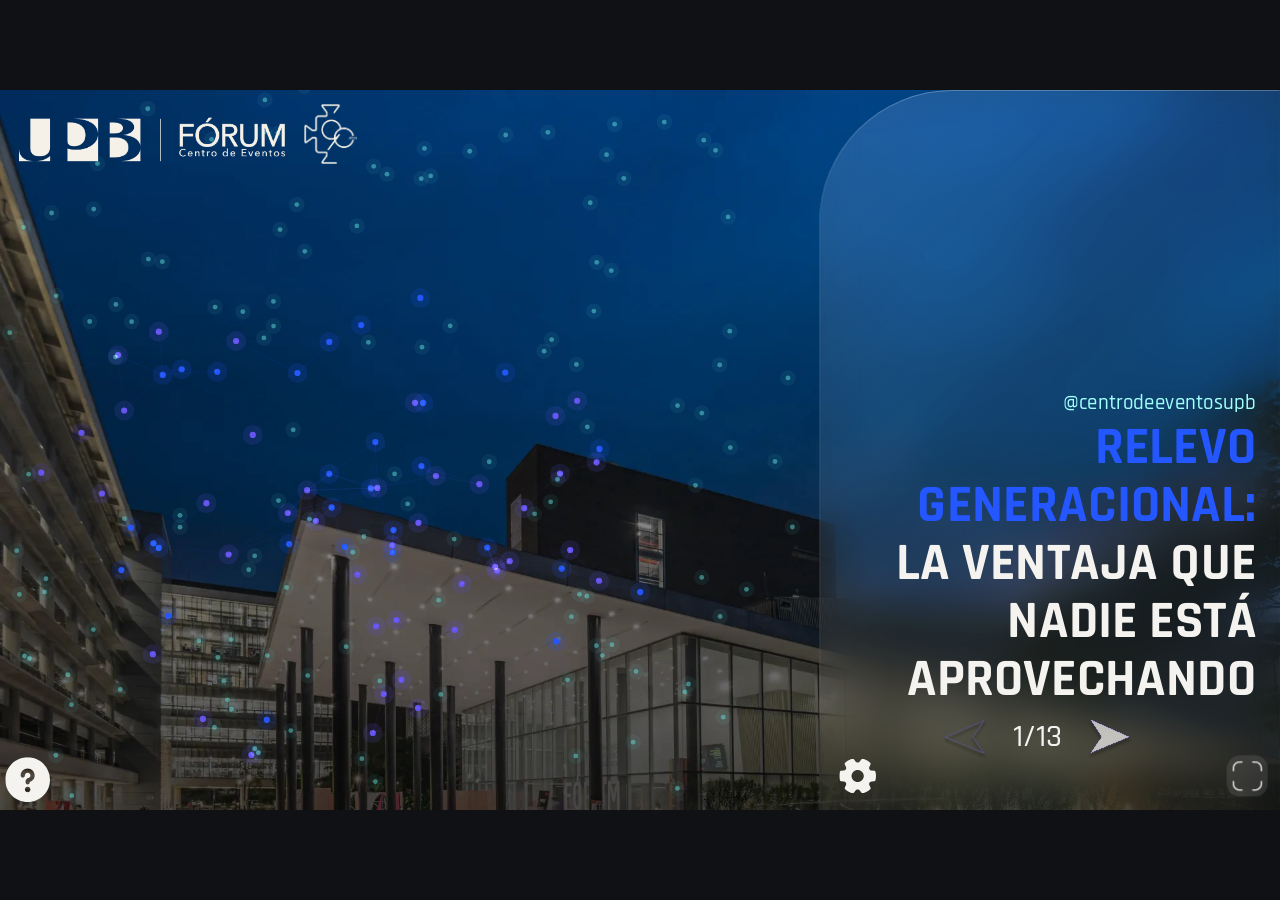
==== commit ac7fb0ed: "Versión para celular y QR en la diapositiva final - movil.html / movil.css / movil.js: presentación " ====
--- a/index.html
+++ b/index.html
@@ -4,6 +4,12 @@
     <meta charset="utf-8" />
     <meta name="viewport" content="width=device-width, initial-scale=1" />
     <title>Fórum UPB | Relevo generacional</title>
+    <script>
+      // En un celular se abre la versión adaptada (agregar ?escritorio a la URL para evitarlo).
+      if (!location.search.includes("escritorio") && matchMedia("(pointer: coarse) and (max-width: 900px)").matches) {
+        location.replace("./movil.html" + location.hash);
+      }
+    </script>
     <link rel="preconnect" href="https://fonts.googleapis.com" />
     <link rel="preconnect" href="https://fonts.gstatic.com" crossorigin />
     <link href="https://fonts.googleapis.com/css2?family=Rajdhani:wght@500;700&display=swap" rel="stylesheet" />
